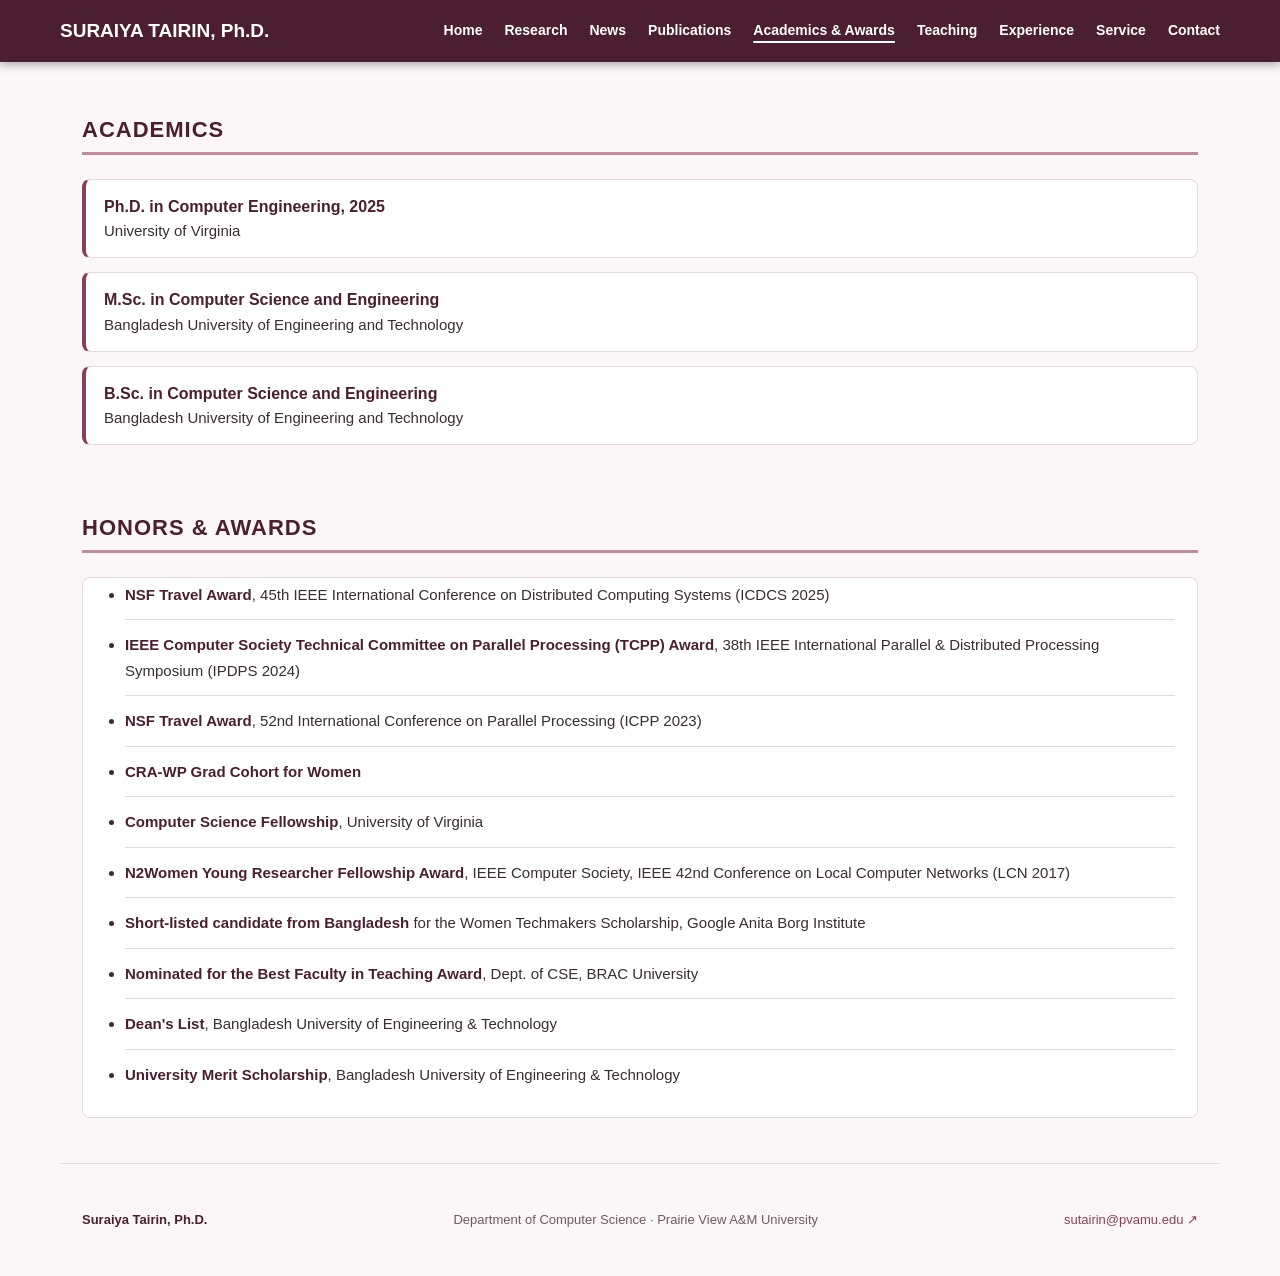
==== academics.html @ 6bb25ccb "Add files via upload" ====
<!doctype html>
<html lang="en">
<head>
<meta charset="utf-8">
<meta name="viewport" content="width=device-width,initial-scale=1">
<title>Academics &amp; Awards | Suraiya Tairin</title>
<link rel="stylesheet" href="style.css">
</head>
<body>
<header>
  <a class="brand" href="index.html">SURAIYA TAIRIN, Ph.D.</a>
  <nav>
    <a href="index.html">Home</a><a href="index.html#research">Research</a><a href="index.html#news">News</a><a href="publications.html">Publications</a><a href="academics.html" class="active" aria-current="page">Academics &amp; Awards</a><a href="teaching.html">Teaching</a><a href="experience.html">Experience</a><a href="service.html">Service</a><a href="mailto:sutairin@pvamu.edu">Contact</a>
  </nav>
</header>

<main class="subpage">

<section id="academics">
  <h2>ACADEMICS</h2>
  <ul class="degrees">
    <li><b>Ph.D. in Computer Engineering, 2025</b><br>University of Virginia</li>
    <li><b>M.Sc. in Computer Science and Engineering</b><br>Bangladesh University of Engineering and Technology</li>
    <li><b>B.Sc. in Computer Science and Engineering</b><br>Bangladesh University of Engineering and Technology</li>
  </ul>
</section>

<section id="awards">
  <h2>HONORS &amp; AWARDS</h2>
  <div class="box">
    <ul class="awards">
      <li><b>NSF Travel Award</b>, 45th IEEE International Conference on Distributed Computing Systems (ICDCS 2025)</li>
      <li><b>IEEE Computer Society Technical Committee on Parallel Processing (TCPP) Award</b>, 38th IEEE International Parallel &amp; Distributed Processing Symposium (IPDPS 2024)</li>
      <li><b>NSF Travel Award</b>, 52nd International Conference on Parallel Processing (ICPP 2023)</li>
      <li><b>CRA-WP Grad Cohort for Women</b></li>
      <li><b>Computer Science Fellowship</b>, University of Virginia</li>
      <li><b>N2Women Young Researcher Fellowship Award</b>, IEEE Computer Society, IEEE 42nd Conference on Local Computer Networks (LCN 2017)</li>
      <li><b>Short-listed candidate from Bangladesh</b> for the Women Techmakers Scholarship, Google Anita Borg Institute</li>
      <li><b>Nominated for the Best Faculty in Teaching Award</b>, Dept. of CSE, BRAC University</li>
      <li><b>Dean's List</b>, Bangladesh University of Engineering &amp; Technology</li>
      <li><b>University Merit Scholarship</b>, Bangladesh University of Engineering &amp; Technology</li>
    </ul>
  </div>
</section>

</main>

<footer>
  <b>Suraiya Tairin, Ph.D.</b>
  <span>Department of Computer Science · Prairie View A&amp;M University</span>
  <a href="mailto:sutairin@pvamu.edu">sutairin@pvamu.edu ↗</a>
</footer>

</body>
</html>
---- style.css ----
:root{--navy:#4b1f2f;--blue:#8b3f56;--ink:#3a2c32;--line:#e6d9de;--bg:#fbf7f8}*{box-sizing:border-box}html{scroll-behavior:smooth}body{margin:0;background:var(--bg);color:var(--ink);font:15px/1.7 Arial,sans-serif}a{color:var(--blue);text-decoration:none}a:hover{text-decoration:underline}header{position:sticky;top:0;z-index:2;background:var(--navy);color:white;box-shadow:0 2px 9px #24101966}header{padding:15px calc((100% - 1160px)/2);display:flex;align-items:center;justify-content:space-between;gap:25px}header .brand{color:white;font-weight:700;font-size:19px;white-space:nowrap}header .brand:hover{text-decoration:none}nav{display:flex;gap:22px;flex-wrap:wrap}nav a{color:white;font-weight:600;font-size:14px}main,footer{max-width:1160px;margin:auto;padding:45px 22px}.about{display:grid;grid-template-columns:250px 1fr 260px;gap:28px;align-items:start}aside,.bio,.panel{background:white;border:1px solid var(--line);border-radius:11px;box-shadow:0 3px 14px #4b1f2f0c;padding:15px}.bio{padding:25px 28px;background:linear-gradient(120deg,#fff 65%,#f9eff2)}.portrait{display:block;width:100%;height:170px;border-radius:8px;background:linear-gradient(145deg,#4b1f2f,#a6647b);color:white;display:grid;place-items:center;font:72px Georgia;margin-bottom:18px}aside p,aside a{display:block;color:#6f5a62;font-size:13px;margin:0 0 10px}aside hr{border:0;border-top:1px solid var(--line);margin:19px 0}h1,h2{color:var(--navy);line-height:1.2}h1{font-size:36px;margin:0 0 5px}h2{font-size:22px;letter-spacing:1px;border-bottom:3px solid #c58a9f;padding-bottom:8px;margin:70px 0 24px}.bio h2{font-size:18px;color:var(--blue);border:0;margin:0 0 18px;padding:0}.blue{font-weight:700;color:var(--blue);font-size:17px}.tags{color:var(--blue);font-size:13px}.panel{margin-bottom:20px}.panel p{border-top:1px solid var(--line);padding-top:10px}.grid{display:grid;grid-template-columns:repeat(3,1fr);gap:22px}.grid .card{display:flex;flex-direction:column;width:100%;padding:0;margin:0;text-align:left;font:inherit;color:inherit;background:white;border:1px solid var(--line);border-radius:9px;overflow:hidden;cursor:pointer;transition:box-shadow .15s,transform .15s}.grid .card:hover,.grid .card:focus-visible{box-shadow:0 6px 18px #4b1f2f22;transform:translateY(-2px);outline:none}.grid .card:focus-visible{border-color:var(--blue)}.grid img{display:block;width:100%;aspect-ratio:2/1;height:auto;object-fit:cover}.grid h3,.grid p{padding:0 17px}.grid h3{color:var(--navy);margin:14px 0 4px}.grid p{color:#6f5a62;margin:0 0 16px;font-size:13px}section p{margin:0 0 16px}section#publications p{border-bottom:1px solid var(--line);padding:13px 0}ul{padding-left:20px}footer{border-top:1px solid var(--line);display:flex;justify-content:space-between;gap:20px;color:#6f5a62;font-size:13px}footer b{color:var(--navy)}@media(max-width:900px){.grid{grid-template-columns:repeat(2,1fr)}header{padding:15px 22px}.about{grid-template-columns:230px 1fr}.about>aside:last-child{grid-column:1/-1;display:grid;grid-template-columns:1fr 1fr;gap:18px}.about>aside:last-child .panel{margin:0}}@media(max-width:650px){header{align-items:flex-start;flex-direction:column}nav{gap:13px}.about{display:block}.about>aside{margin-bottom:20px}.about>aside:last-child{display:block}.grid{grid-template-columns:1fr}h1{font-size:30px}footer{display:block}footer>*{display:block;margin-bottom:8px}}

.box{padding:4px 22px;border:1px solid var(--line);border-radius:8px;background:#fff}
.hint{color:#6f5a62;font-size:13px;margin:-10px 0 18px}
.grid .more-link{display:block;margin-top:auto;padding:0 17px 16px;color:var(--blue);font-size:13px;font-weight:700}
dialog#research-dialog{width:min(760px,calc(100% - 32px));max-height:calc(100% - 48px);padding:0;border:0;border-radius:12px;color:var(--ink);background:white;box-shadow:0 18px 50px #24101966;overflow:auto}
dialog#research-dialog::backdrop{background:#24101999}
dialog#research-dialog img{display:block;width:100%;aspect-ratio:2/1;object-fit:cover;background:var(--bg)}
dialog#research-dialog .dialog-body{padding:22px 28px 26px}
dialog#research-dialog h3{color:var(--navy);font-size:22px;margin:0 0 12px}
dialog#research-dialog h4{color:var(--navy);margin:20px 0 6px;font-size:15px}
dialog#research-dialog p{margin:0 0 12px}
dialog#research-dialog li{margin-bottom:6px}
dialog#research-dialog .close{position:absolute;top:10px;right:12px;width:36px;height:36px;border:0;border-radius:50%;background:#ffffffe6;color:var(--navy);font-size:24px;line-height:1;cursor:pointer;box-shadow:0 2px 8px #24101933}
.box h3{color:var(--navy);font-size:14px;letter-spacing:.06em;text-transform:uppercase;margin:20px 0 6px}
.box h3:first-child{margin-top:12px}
.box ul{margin:0 0 14px}
.box li{margin-bottom:6px}
dialog#research-dialog li b{color:var(--navy)}
.degrees{list-style:none;padding:0;margin:0;display:grid;gap:14px}
.degrees li{background:#fff;border:1px solid var(--line);border-left:4px solid var(--blue);border-radius:8px;padding:14px 18px;line-height:1.6}
.degrees b{color:var(--navy);font-size:16px}
.degrees span{font-weight:700;color:var(--blue)}
.awards{margin:12px 0;padding-left:20px}
.awards li{margin-bottom:12px;padding-bottom:12px;border-bottom:1px solid var(--line)}
.awards li:last-child{border-bottom:0}
.awards b{color:var(--navy)}
.about .portrait{display:block;width:100%;height:auto;aspect-ratio:1337/1176;object-fit:cover;object-position:center top}
nav a.active{text-decoration:underline;text-underline-offset:6px;text-decoration-thickness:2px}
main.subpage section:first-child h2{margin-top:10px}
.fulllist{margin:-8px 0 18px;font-weight:700}
.teaching .sub{font-weight:700;color:var(--blue);margin:10px 0 4px}
.teaching ul{margin-bottom:10px}
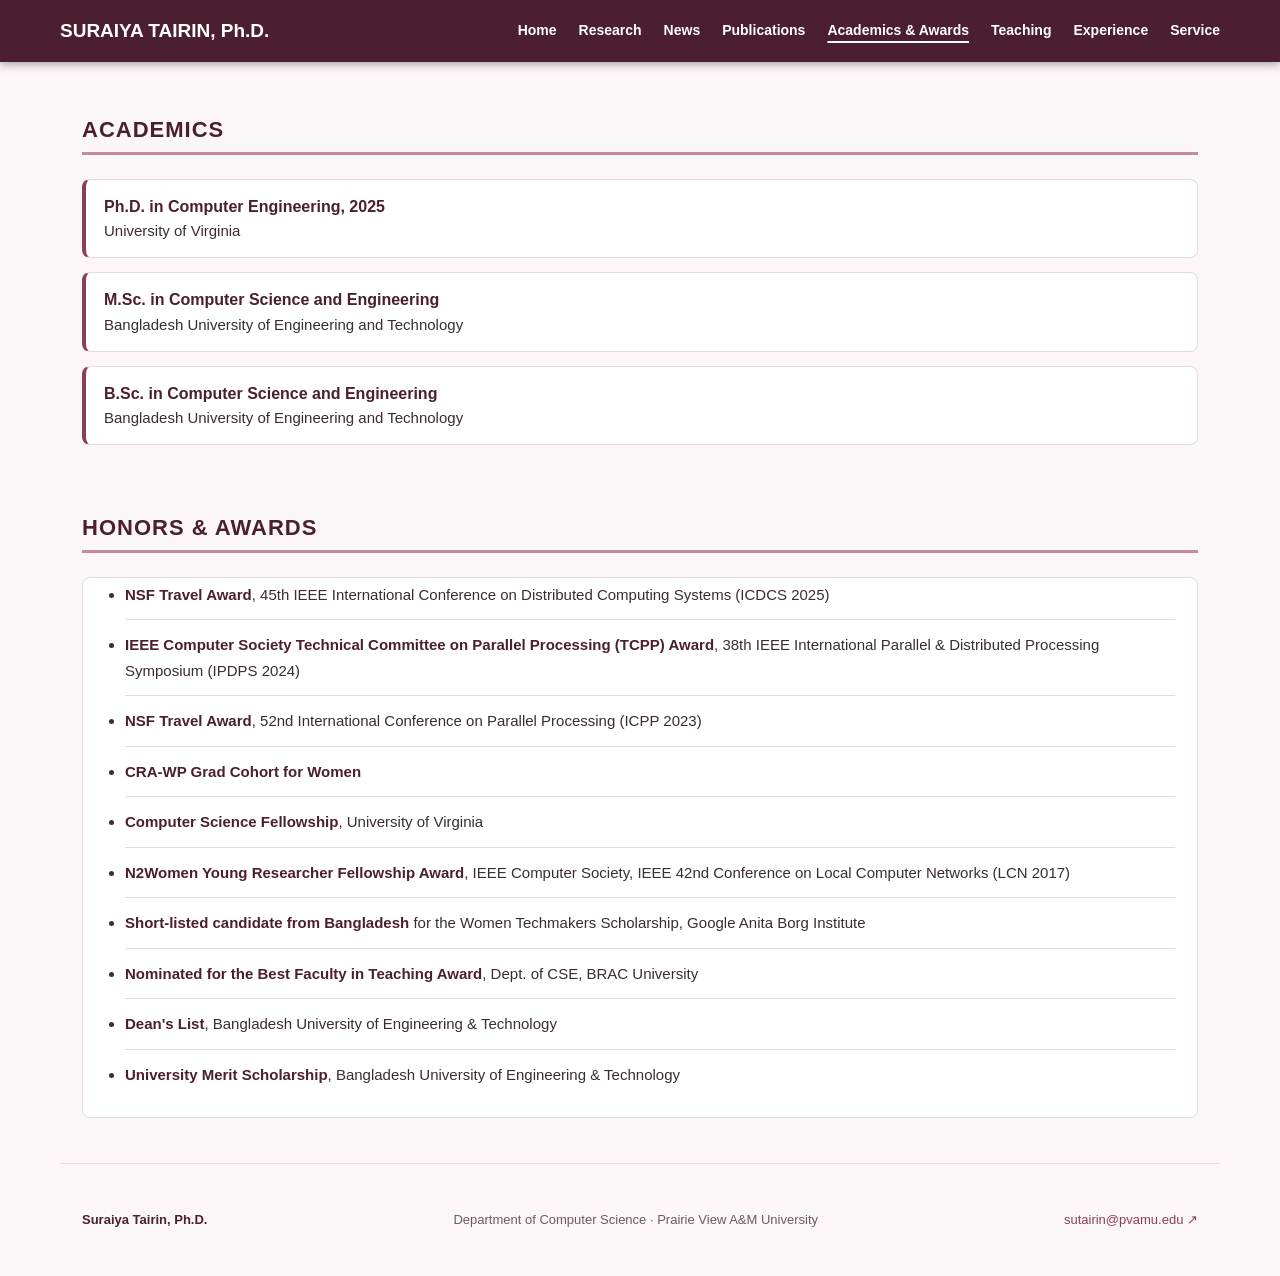
==== commit dbbe0a72: "Add files via upload" ====
--- a/academics.html
+++ b/academics.html
@@ -10,7 +10,7 @@
 <header>
   <a class="brand" href="index.html">SURAIYA TAIRIN, Ph.D.</a>
   <nav>
-    <a href="index.html">Home</a><a href="index.html#research">Research</a><a href="index.html#news">News</a><a href="publications.html">Publications</a><a href="academics.html" class="active" aria-current="page">Academics &amp; Awards</a><a href="teaching.html">Teaching</a><a href="experience.html">Experience</a><a href="service.html">Service</a><a href="mailto:sutairin@pvamu.edu">Contact</a>
+    <a href="index.html">Home</a><a href="index.html#research">Research</a><a href="index.html#news">News</a><a href="publications.html">Publications</a><a href="academics.html" class="active" aria-current="page">Academics &amp; Awards</a><a href="teaching.html">Teaching</a><a href="experience.html">Experience</a><a href="service.html">Service</a>
   </nav>
 </header>
 
--- a/style.css
+++ b/style.css
@@ -31,3 +31,7 @@
 .fulllist{margin:-8px 0 18px;font-weight:700}
 .teaching .sub{font-weight:700;color:var(--blue);margin:10px 0 4px}
 .teaching ul{margin-bottom:10px}
+.contact{list-style:none;padding:0;margin:0}
+.contact li{display:flex;gap:10px;align-items:flex-start;margin:0 0 12px;font-size:13px;line-height:1.5;color:#6f5a62}
+.contact svg{flex:0 0 17px;width:17px;height:17px;margin-top:1px;fill:var(--blue)}
+.contact a{display:inline;margin:0;word-break:break-word}
